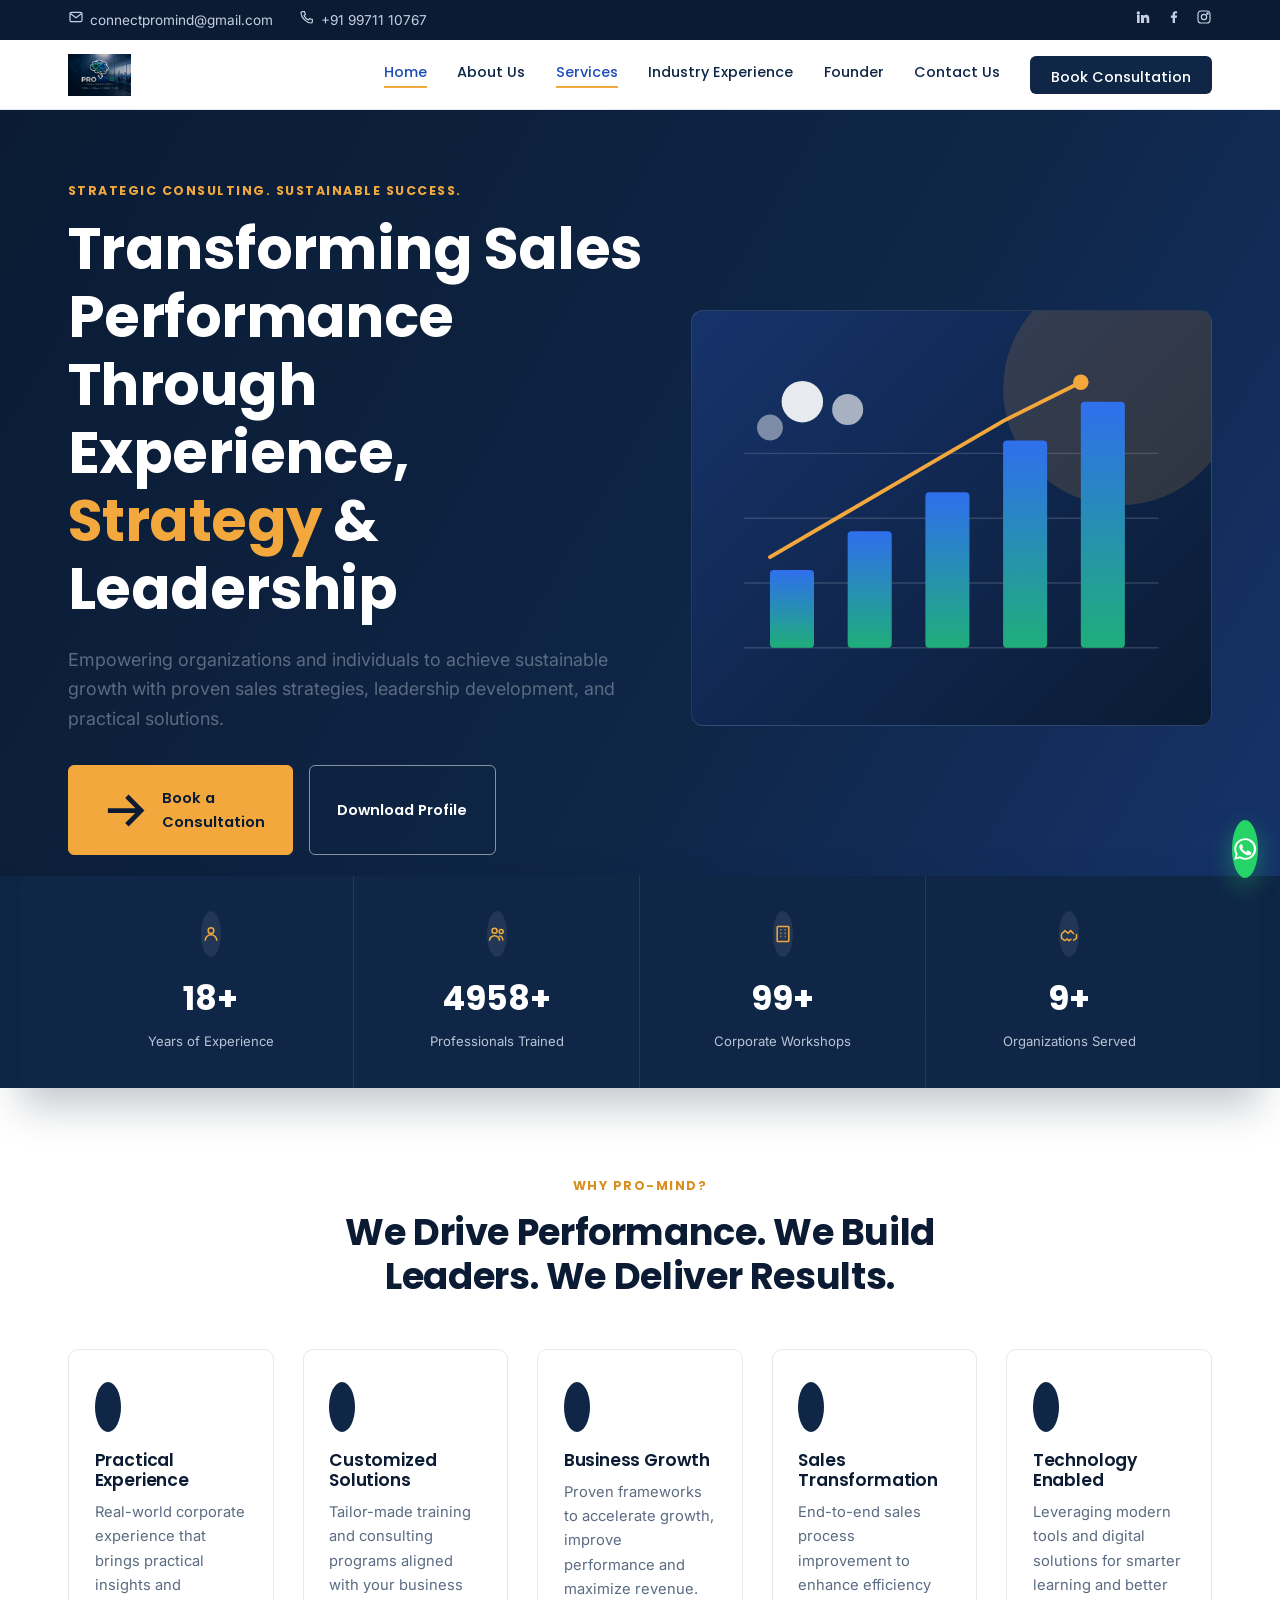
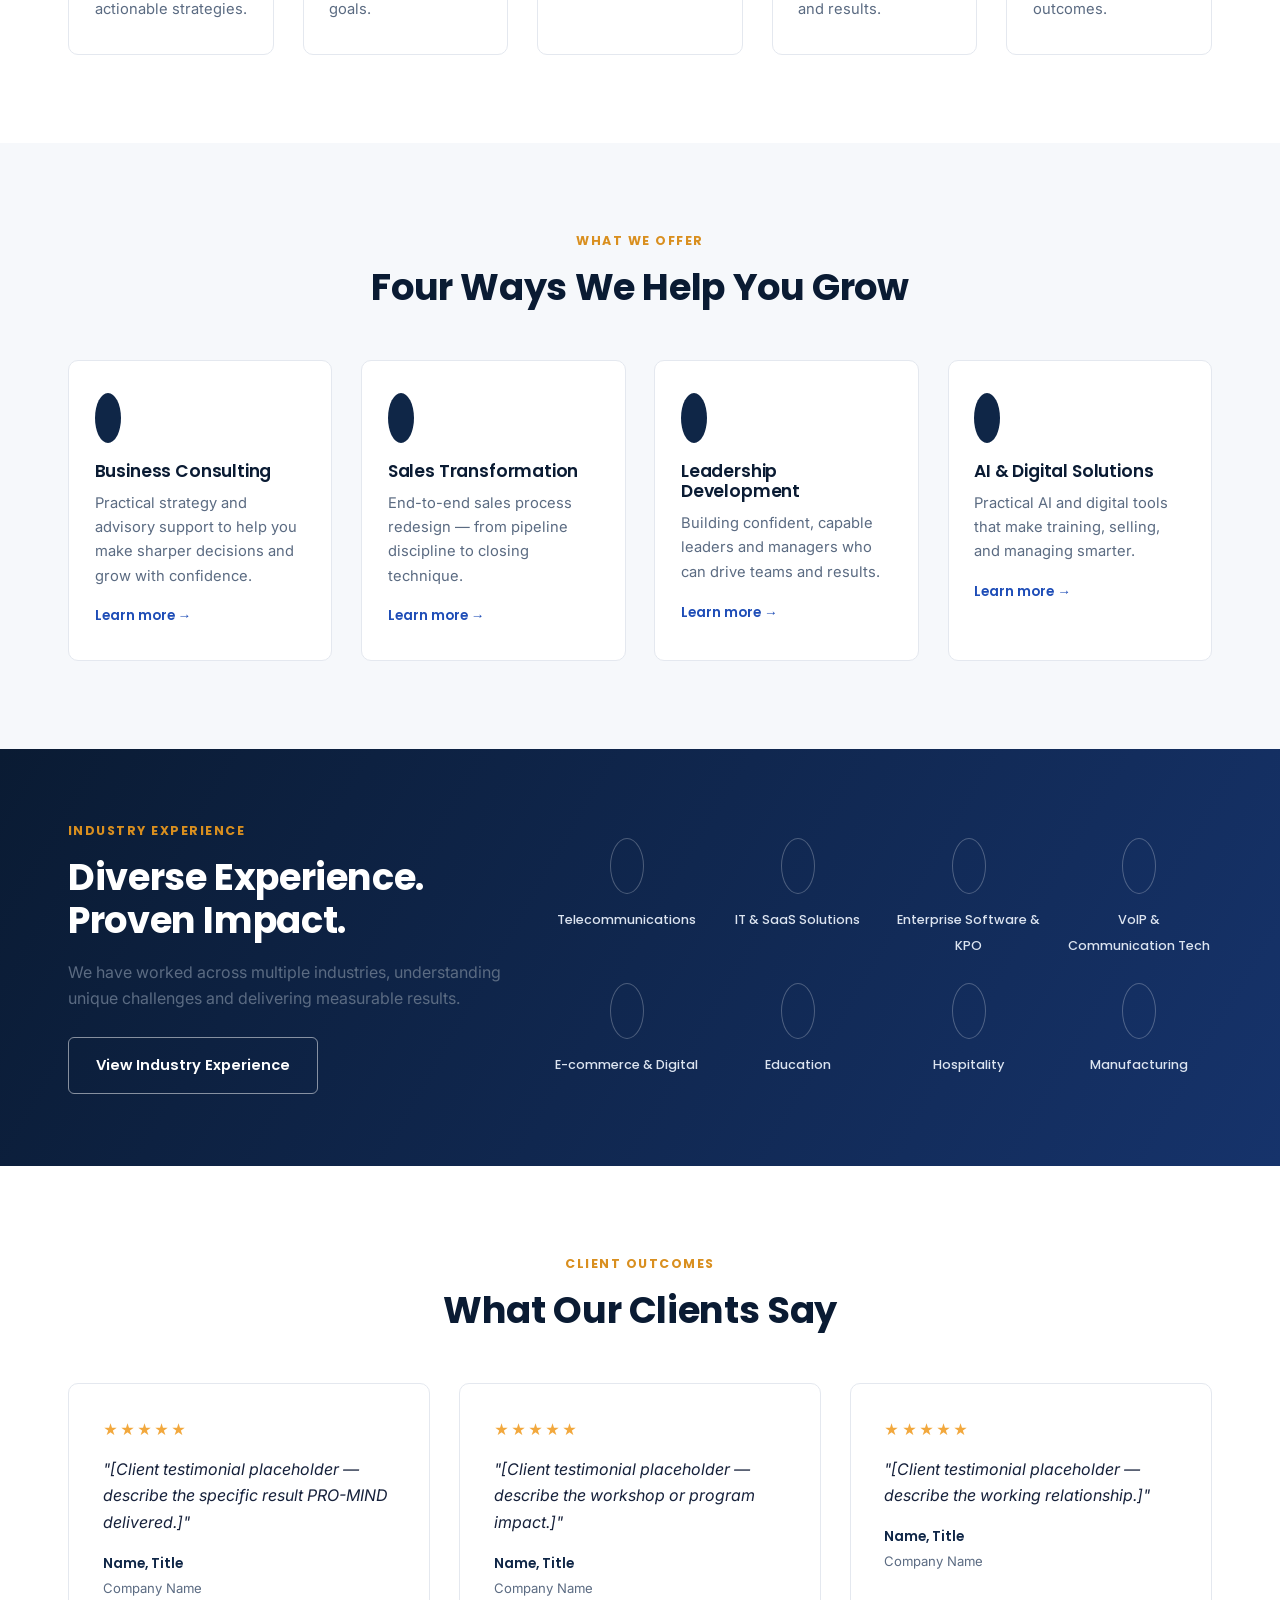
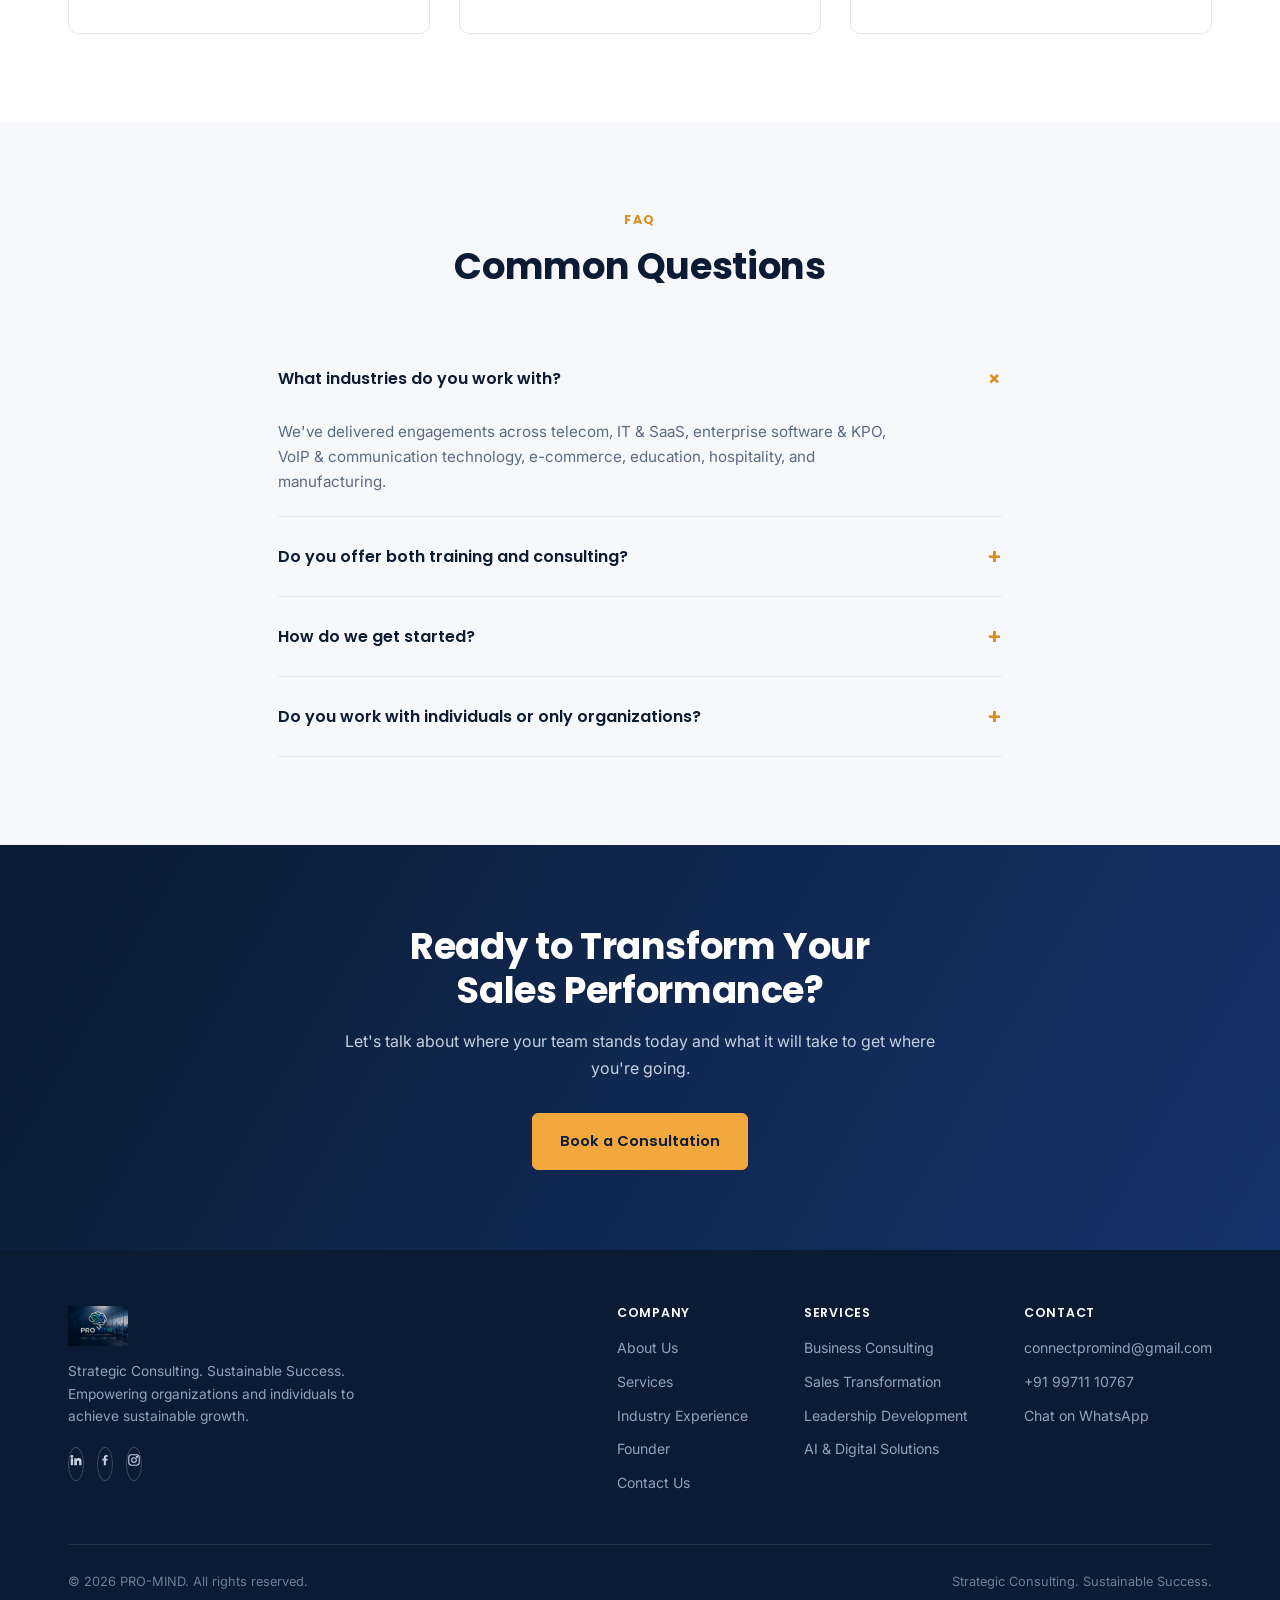
==== promind-fresh/index.html @ 64983698 "Add files via upload" ====
<!DOCTYPE html>
<html lang="en">
<head>
<meta charset="UTF-8">
<meta name="viewport" content="width=device-width, initial-scale=1.0">
<title>PRO-MIND | Strategic Consulting. Sustainable Success.</title>
<meta name="description" content="PRO-MIND helps organizations and individuals achieve sustainable growth through sales transformation, leadership development, business consulting, and AI-enabled solutions.">
<link rel="canonical" href="https://kumaralok301.github.io/pro-mind-1/">
<meta property="og:title" content="PRO-MIND | Strategic Consulting. Sustainable Success.">
<meta property="og:description" content="PRO-MIND helps organizations and individuals achieve sustainable growth through sales transformation, leadership development, business consulting, and AI-enabled solutions.">
<meta property="og:type" content="website">
<meta property="og:image" content="https://kumaralok301.github.io/pro-mind-1/assets/favicon-512.png">
<link rel="icon" type="image/png" href="assets/favicon.png">
<link rel="apple-touch-icon" href="assets/favicon-512.png">
<link rel="stylesheet" href="css/style.css">

</head>
<body>
<div class="topbar">
  <div class="wrap">
    <div class="topbar-left">
      <a href="mailto:connectpromind@gmail.com"><span style="width:16px;display:inline-block"><svg viewBox="0 0 24 24" fill="none" stroke="currentColor" stroke-width="1.8"><rect x="3" y="5" width="18" height="14" rx="2"/><path d="M3 6.5l9 6.5 9-6.5"/></svg></span>connectpromind@gmail.com</a>
      <a href="tel:+919971110767"><span style="width:16px;display:inline-block"><svg viewBox="0 0 24 24" fill="none" stroke="currentColor" stroke-width="1.8"><path d="M5 4h3.2l1.4 4.3-2 1.6a12 12 0 0 0 6.5 6.5l1.6-2 4.3 1.4V19a2 2 0 0 1-2 2C11.4 21 3 12.6 3 6a2 2 0 0 1 2-2z"/></svg></span>+91 99711 10767</a>
    </div>
    <div class="topbar-social">
      <a href="#" target="_blank" rel="noopener" aria-label="LinkedIn" style="width:16px;display:inline-block"><svg viewBox="0 0 24 24" fill="currentColor"><path d="M4.98 3.5a2.5 2.5 0 1 1 0 5 2.5 2.5 0 0 1 0-5zM3 9h4v12H3zM9 9h3.8v1.7h.05c.53-1 1.83-2 3.77-2 4.03 0 4.78 2.65 4.78 6.1V21h-4v-5.3c0-1.27-.02-2.9-1.77-2.9-1.77 0-2.04 1.38-2.04 2.8V21H9z"/></svg></a>
      <a href="#" target="_blank" rel="noopener" aria-label="Facebook" style="width:16px;display:inline-block"><svg viewBox="0 0 24 24" fill="currentColor"><path d="M13.5 21v-8h2.7l.4-3.1h-3.1V8c0-.9.25-1.5 1.55-1.5H16.7V3.7C16.4 3.65 15.4 3.5 14.2 3.5c-2.5 0-4.2 1.5-4.2 4.3v2.1H7.3V13h2.7v8z"/></svg></a>
      <a href="#" target="_blank" rel="noopener" aria-label="Instagram" style="width:16px;display:inline-block"><svg viewBox="0 0 24 24" fill="none" stroke="currentColor" stroke-width="1.8"><rect x="3" y="3" width="18" height="18" rx="5"/><circle cx="12" cy="12" r="4"/><circle cx="17.2" cy="6.8" r="1"/></svg></a>
    </div>
  </div>
</div>
<header class="site-header">
  <nav class="nav">
    <a href="index.html" class="logo-link">
      <img src="assets/logo-nav.png" alt="PRO-MIND logo">
    </a>
    <button class="nav-toggle" aria-expanded="false">Menu</button>
    <div class="nav-links">
      <a href="index.html" class="active">Home</a>
      <a href="about.html">About Us</a>
      <a href="services/index.html">Services</a>
      <a href="industry-experience.html">Industry Experience</a>
      <a href="founder.html">Founder</a>
      <a href="contact.html">Contact Us</a>
      <a href="contact.html" class="nav-cta">Book Consultation</a>
    </div>
  </nav>
</header>
<main>

<section class="hero">
  <div class="wrap">
    <div>
      <span class="eyebrow" style="color:#F2A83D">Strategic Consulting. Sustainable Success.</span>
      <h1>Transforming Sales Performance Through Experience, <span class="hero-accent">Strategy</span> &amp; Leadership</h1>
      <p class="lede">Empowering organizations and individuals to achieve sustainable growth with proven sales strategies, leadership development, and practical solutions.</p>
      <div class="btn-row">
        <a href="contact.html" class="btn btn-gold"><svg viewBox="0 0 24 24" fill="none" stroke="currentColor" stroke-width="2"><path d="M5 12h14M13 6l6 6-6 6"/></svg> Book a Consultation</a>
        <a href="assets/PRO-MIND-Profile.pdf" class="btn btn-outline-light">Download Profile</a>
      </div>
    </div>
    <div class="hero-visual reveal"><svg viewBox="0 0 400 320" xmlns="http://www.w3.org/2000/svg">
  <defs>
    <linearGradient id="bar1" x1="0" y1="1" x2="0" y2="0">
      <stop offset="0%" stop-color="#1FAE7A"/><stop offset="100%" stop-color="#2F6FED"/>
    </linearGradient>
  </defs>
  <g opacity="0.15">
    <circle cx="330" cy="60" r="90" fill="#F2A83D"/>
  </g>
  <g stroke="rgba(255,255,255,0.15)" stroke-width="1">
    <line x1="40" y1="260" x2="360" y2="260"/>
    <line x1="40" y1="210" x2="360" y2="210"/>
    <line x1="40" y1="160" x2="360" y2="160"/>
    <line x1="40" y1="110" x2="360" y2="110"/>
  </g>
  <g fill="url(#bar1)">
    <rect x="60" y="200" width="34" height="60" rx="3"/>
    <rect x="120" y="170" width="34" height="90" rx="3"/>
    <rect x="180" y="140" width="34" height="120" rx="3"/>
    <rect x="240" y="100" width="34" height="160" rx="3"/>
    <rect x="300" y="70" width="34" height="190" rx="3"/>
  </g>
  <path d="M60 190 L120 155 L180 120 L240 85 L300 55" stroke="#F2A83D" stroke-width="3" fill="none" stroke-linecap="round"/>
  <circle cx="300" cy="55" r="6" fill="#F2A83D"/>
  <g fill="#fff" opacity="0.9">
    <circle cx="85" cy="70" r="16"/>
    <circle cx="120" cy="76" r="12" opacity="0.7"/>
    <circle cx="60" cy="90" r="10" opacity="0.5"/>
  </g>
</svg></div>
  </div>
</section>

<section class="stats-band reveal">
  <div class="wrap">
    <div class="stat">
      <div class="stat-icon" style="width:20px;margin:0 auto 0.9rem;"><svg viewBox="0 0 24 24" fill="none" stroke="currentColor" stroke-width="1.8"><circle cx="12" cy="8" r="3.4"/><path d="M5 20c0-3.9 3.1-7 7-7s7 3.1 7 7"/></svg></div>
      <div class="stat-num" data-count="19" data-suffix="+">0</div>
      <div class="stat-label">Years of Experience</div>
    </div>
    <div class="stat">
      <div class="stat-icon" style="width:20px;margin:0 auto 0.9rem;"><svg viewBox="0 0 24 24" fill="none" stroke="currentColor" stroke-width="1.8"><circle cx="9" cy="8" r="3"/><circle cx="17" cy="9" r="2.4"/><path d="M3 20c0-3.3 2.7-6 6-6s6 2.7 6 6M14.5 14.3c2.6.3 4.5 2.6 4.5 5.4"/></svg></div>
      <div class="stat-num" data-count="5000" data-suffix="+">0</div>
      <div class="stat-label">Professionals Trained</div>
    </div>
    <div class="stat">
      <div class="stat-icon" style="width:20px;margin:0 auto 0.9rem;"><svg viewBox="0 0 24 24" fill="none" stroke="currentColor" stroke-width="1.8"><rect x="5" y="3" width="14" height="18" rx="1"/><path d="M9 7h1M14 7h1M9 11h1M14 11h1M9 15h1M14 15h1"/></svg></div>
      <div class="stat-num" data-count="100" data-suffix="+">0</div>
      <div class="stat-label">Corporate Workshops</div>
    </div>
    <div class="stat">
      <div class="stat-icon" style="width:20px;margin:0 auto 0.9rem;"><svg viewBox="0 0 24 24" fill="none" stroke="currentColor" stroke-width="1.8"><path d="M3 12l4-4 4 3 3-3 4 4M3 12v5l4 3M21 12v5l-4 3M7 20l3-2 2 2 3-2"/></svg></div>
      <div class="stat-num" data-count="10" data-suffix="+">0</div>
      <div class="stat-label">Organizations Served</div>
    </div>
  </div>
</section>

<section class="section" style="padding-top:5.5rem;">
  <div class="wrap">
    <div class="section-head reveal">
      <span class="eyebrow" style="text-align:center">Why PRO-MIND?</span>
      <h2>We Drive Performance. We Build Leaders. We Deliver Results.</h2>
    </div>
    <div class="grid-5 reveal">
      <div class="card">
        <div class="card-icon" style="width:24px;padding:13px;"><svg viewBox="0 0 24 24" fill="none" stroke="currentColor" stroke-width="1.8"><circle cx="12" cy="12" r="8.5"/><circle cx="12" cy="12" r="4.5"/><circle cx="12" cy="12" r="0.8" fill="currentColor"/></svg></div>
        <h3>Practical Experience</h3>
        <p>Real-world corporate experience that brings practical insights and actionable strategies.</p>
      </div>
      <div class="card">
        <div class="card-icon" style="width:24px;padding:13px;"><svg viewBox="0 0 24 24" fill="none" stroke="currentColor" stroke-width="1.8"><path d="M9 4h4v2.2a1.6 1.6 0 0 0 2.8 1.1 1.6 1.6 0 0 1 2.7 1.1V12h-2.2a1.6 1.6 0 1 0 0 3.2H18v4.8h-4.5v-2.2a1.6 1.6 0 1 0-3.2 0V20H6v-4.5h2.2a1.6 1.6 0 1 0 0-3.2H6V9h3V4z"/></svg></div>
        <h3>Customized Solutions</h3>
        <p>Tailor-made training and consulting programs aligned with your business goals.</p>
      </div>
      <div class="card">
        <div class="card-icon" style="width:24px;padding:13px;"><svg viewBox="0 0 24 24" fill="none" stroke="currentColor" stroke-width="1.8"><path d="M3 17l6-6 4 4 8-9"/><path d="M15 6h6v6"/></svg></div>
        <h3>Business Growth</h3>
        <p>Proven frameworks to accelerate growth, improve performance and maximize revenue.</p>
      </div>
      <div class="card">
        <div class="card-icon" style="width:24px;padding:13px;"><svg viewBox="0 0 24 24" fill="none" stroke="currentColor" stroke-width="1.8"><path d="M4 19V9M10 19V5M16 19v-7M22 19H2"/></svg></div>
        <h3>Sales Transformation</h3>
        <p>End-to-end sales process improvement to enhance efficiency and results.</p>
      </div>
      <div class="card">
        <div class="card-icon" style="width:24px;padding:13px;"><svg viewBox="0 0 24 24" fill="none" stroke="currentColor" stroke-width="1.8"><circle cx="12" cy="12" r="3"/><path d="M12 2v2.5M12 19.5V22M4.9 4.9l1.8 1.8M17.3 17.3l1.8 1.8M2 12h2.5M19.5 12H22M4.9 19.1l1.8-1.8M17.3 6.7l1.8-1.8"/></svg></div>
        <h3>Technology Enabled</h3>
        <p>Leveraging modern tools and digital solutions for smarter learning and better outcomes.</p>
      </div>
    </div>
  </div>
</section>

<section class="section section-alt">
  <div class="wrap">
    <div class="section-head reveal">
      <span class="eyebrow" style="text-align:center">What We Offer</span>
      <h2>Four Ways We Help You Grow</h2>
    </div>
    <div class="grid-4 reveal">
      <div class="card">
        <div class="card-icon" style="width:24px;padding:13px;"><svg viewBox="0 0 24 24" fill="none" stroke="currentColor" stroke-width="1.8"><circle cx="12" cy="12" r="8.5"/><circle cx="12" cy="12" r="4.5"/><circle cx="12" cy="12" r="0.8" fill="currentColor"/></svg></div>
        <h3>Business Consulting</h3>
        <p>Practical strategy and advisory support to help you make sharper decisions and grow with confidence.</p>
        <a class="card-link" href="services/business-consulting.html">Learn more &rarr;</a>
      </div>
      <div class="card">
        <div class="card-icon" style="width:24px;padding:13px;"><svg viewBox="0 0 24 24" fill="none" stroke="currentColor" stroke-width="1.8"><path d="M4 19V9M10 19V5M16 19v-7M22 19H2"/></svg></div>
        <h3>Sales Transformation</h3>
        <p>End-to-end sales process redesign — from pipeline discipline to closing technique.</p>
        <a class="card-link" href="services/sales-transformation.html">Learn more &rarr;</a>
      </div>
      <div class="card">
        <div class="card-icon" style="width:24px;padding:13px;"><svg viewBox="0 0 24 24" fill="none" stroke="currentColor" stroke-width="1.8"><circle cx="9" cy="8" r="3"/><circle cx="17" cy="9" r="2.4"/><path d="M3 20c0-3.3 2.7-6 6-6s6 2.7 6 6M14.5 14.3c2.6.3 4.5 2.6 4.5 5.4"/></svg></div>
        <h3>Leadership Development</h3>
        <p>Building confident, capable leaders and managers who can drive teams and results.</p>
        <a class="card-link" href="services/leadership-development.html">Learn more &rarr;</a>
      </div>
      <div class="card">
        <div class="card-icon" style="width:24px;padding:13px;"><svg viewBox="0 0 24 24" fill="none" stroke="currentColor" stroke-width="1.8"><circle cx="12" cy="12" r="3"/><path d="M12 2v2.5M12 19.5V22M4.9 4.9l1.8 1.8M17.3 17.3l1.8 1.8M2 12h2.5M19.5 12H22M4.9 19.1l1.8-1.8M17.3 6.7l1.8-1.8"/></svg></div>
        <h3>AI &amp; Digital Solutions</h3>
        <p>Practical AI and digital tools that make training, selling, and managing smarter.</p>
        <a class="card-link" href="services/ai-digital-solutions.html">Learn more &rarr;</a>
      </div>
    </div>
  </div>
</section>

<section class="industry-band reveal">
  <div class="wrap">
    <div class="industry-top">
      <div>
        <span class="eyebrow">Industry Experience</span>
        <h2 style="color:#fff;">Diverse Experience. Proven Impact.</h2>
        <p style="margin-top:1rem;">We have worked across multiple industries, understanding unique challenges and delivering measurable results.</p>
        <a href="industry-experience.html" class="btn btn-outline-light" style="margin-top:1.6rem;">View Industry Experience</a>
      </div>
      <div class="industry-icons">
        <div class="industry-icon"><div class="ic" style="width:24px;padding:16px;"><svg viewBox="0 0 24 24" fill="none" stroke="currentColor" stroke-width="1.8"><path d="M12 2l6 20M12 2L6 22M9 12h6M7.5 17h9"/><circle cx="12" cy="2" r="1.4" fill="currentColor" stroke="none"/></svg></div><span>Telecommunications</span></div>
        <div class="industry-icon"><div class="ic" style="width:24px;padding:16px;"><svg viewBox="0 0 24 24" fill="none" stroke="currentColor" stroke-width="1.8"><path d="M7 18h10a4 4 0 0 0 .4-8 5.5 5.5 0 0 0-10.6-1.6A4.5 4.5 0 0 0 7 18z"/></svg></div><span>IT &amp; SaaS Solutions</span></div>
        <div class="industry-icon"><div class="ic" style="width:24px;padding:16px;"><svg viewBox="0 0 24 24" fill="none" stroke="currentColor" stroke-width="1.8"><rect x="3" y="4" width="18" height="12" rx="1.5"/><path d="M8 20h8M12 16v4"/></svg></div><span>Enterprise Software &amp; KPO</span></div>
        <div class="industry-icon"><div class="ic" style="width:24px;padding:16px;"><svg viewBox="0 0 24 24" fill="none" stroke="currentColor" stroke-width="1.8"><path d="M5 4h3.2l1.4 4.3-2 1.6a12 12 0 0 0 6.5 6.5l1.6-2 4.3 1.4V19a2 2 0 0 1-2 2C11.4 21 3 12.6 3 6a2 2 0 0 1 2-2z"/></svg></div><span>VoIP &amp; Communication Tech</span></div>
        <div class="industry-icon"><div class="ic" style="width:24px;padding:16px;"><svg viewBox="0 0 24 24" fill="none" stroke="currentColor" stroke-width="1.8"><circle cx="9" cy="20" r="1.4"/><circle cx="17" cy="20" r="1.4"/><path d="M2 3h2l2.4 12.2A2 2 0 0 0 8.4 17H18a2 2 0 0 0 2-1.6L21.5 7H6"/></svg></div><span>E-commerce &amp; Digital</span></div>
        <div class="industry-icon"><div class="ic" style="width:24px;padding:16px;"><svg viewBox="0 0 24 24" fill="none" stroke="currentColor" stroke-width="1.8"><path d="M2 9l10-4 10 4-10 4-10-4z"/><path d="M6 11v4c0 1.5 2.7 3 6 3s6-1.5 6-3v-4M22 9v6"/></svg></div><span>Education</span></div>
        <div class="industry-icon"><div class="ic" style="width:24px;padding:16px;"><svg viewBox="0 0 24 24" fill="none" stroke="currentColor" stroke-width="1.8"><path d="M3 21V10l9-6 9 6v11"/><path d="M9 21v-6h6v6M3 10h18"/></svg></div><span>Hospitality</span></div>
        <div class="industry-icon"><div class="ic" style="width:24px;padding:16px;"><svg viewBox="0 0 24 24" fill="none" stroke="currentColor" stroke-width="1.8"><path d="M3 21V11l5 3.5V11l5 3.5V9l6 4v8H3z"/><path d="M8 21v-3M13 21v-3M18 21v-3"/></svg></div><span>Manufacturing</span></div>
      </div>
    </div>
  </div>
</section>

<section class="section">
  <div class="wrap">
    <div class="section-head reveal">
      <span class="eyebrow" style="text-align:center">Client Outcomes</span>
      <h2>What Our Clients Say</h2>
    </div>
    <div class="grid-3 reveal">
      <div class="testimonial-card">
        <div class="stars">&#9733;&#9733;&#9733;&#9733;&#9733;</div>
        <p>"[Client testimonial placeholder — describe the specific result PRO-MIND delivered.]"</p>
        <cite>Name, Title<span>Company Name</span></cite>
      </div>
      <div class="testimonial-card">
        <div class="stars">&#9733;&#9733;&#9733;&#9733;&#9733;</div>
        <p>"[Client testimonial placeholder — describe the workshop or program impact.]"</p>
        <cite>Name, Title<span>Company Name</span></cite>
      </div>
      <div class="testimonial-card">
        <div class="stars">&#9733;&#9733;&#9733;&#9733;&#9733;</div>
        <p>"[Client testimonial placeholder — describe the working relationship.]"</p>
        <cite>Name, Title<span>Company Name</span></cite>
      </div>
    </div>
  </div>
</section>

<section class="section section-alt">
  <div class="wrap" style="max-width:820px;">
    <div class="section-head reveal">
      <span class="eyebrow" style="text-align:center">FAQ</span>
      <h2>Common Questions</h2>
    </div>
    <div class="reveal">
      <div class="faq-item open">
        <div class="faq-q"><span>What industries do you work with?</span><span class="plus">+</span></div>
        <div class="faq-a"><p>We've delivered engagements across telecom, IT &amp; SaaS, enterprise software &amp; KPO, VoIP &amp; communication technology, e-commerce, education, hospitality, and manufacturing.</p></div>
      </div>
      <div class="faq-item">
        <div class="faq-q"><span>Do you offer both training and consulting?</span><span class="plus">+</span></div>
        <div class="faq-a"><p>Yes — engagements range from focused corporate workshops to end-to-end sales and leadership consulting programs, tailored to what your team needs.</p></div>
      </div>
      <div class="faq-item">
        <div class="faq-q"><span>How do we get started?</span><span class="plus">+</span></div>
        <div class="faq-a"><p>Book a consultation using the button above or on our Contact page. We'll discuss your goals and recommend the right starting point.</p></div>
      </div>
      <div class="faq-item">
        <div class="faq-q"><span>Do you work with individuals or only organizations?</span><span class="plus">+</span></div>
        <div class="faq-a"><p>Both — we've trained 5000+ individual professionals as well as delivered organization-wide programs.</p></div>
      </div>
    </div>
  </div>
</section>

<section class="cta-band">
  <div class="wrap reveal">
    <h2>Ready to Transform Your Sales Performance?</h2>
    <p>Let's talk about where your team stands today and what it will take to get where you're going.</p>
    <div class="btn-row">
      <a href="contact.html" class="btn btn-gold">Book a Consultation</a>
    </div>
  </div>
</section>

</main>
<footer class="site-footer">
  <div class="wrap">
    <div class="footer-top">
      <div class="footer-brand">
        <img src="assets/logo-nav.png" alt="PRO-MIND logo">
        <p>Strategic Consulting. Sustainable Success. Empowering organizations and individuals to achieve sustainable growth.</p>
        <div class="footer-social">
          <a href="#" target="_blank" rel="noopener" aria-label="LinkedIn" style="width:16px;display:inline-block"><svg viewBox="0 0 24 24" fill="currentColor"><path d="M4.98 3.5a2.5 2.5 0 1 1 0 5 2.5 2.5 0 0 1 0-5zM3 9h4v12H3zM9 9h3.8v1.7h.05c.53-1 1.83-2 3.77-2 4.03 0 4.78 2.65 4.78 6.1V21h-4v-5.3c0-1.27-.02-2.9-1.77-2.9-1.77 0-2.04 1.38-2.04 2.8V21H9z"/></svg></a>
          <a href="#" target="_blank" rel="noopener" aria-label="Facebook" style="width:16px;display:inline-block"><svg viewBox="0 0 24 24" fill="currentColor"><path d="M13.5 21v-8h2.7l.4-3.1h-3.1V8c0-.9.25-1.5 1.55-1.5H16.7V3.7C16.4 3.65 15.4 3.5 14.2 3.5c-2.5 0-4.2 1.5-4.2 4.3v2.1H7.3V13h2.7v8z"/></svg></a>
          <a href="#" target="_blank" rel="noopener" aria-label="Instagram" style="width:16px;display:inline-block"><svg viewBox="0 0 24 24" fill="none" stroke="currentColor" stroke-width="1.8"><rect x="3" y="3" width="18" height="18" rx="5"/><circle cx="12" cy="12" r="4"/><circle cx="17.2" cy="6.8" r="1"/></svg></a>
        </div>
      </div>
      <div class="footer-cols">
        <div class="footer-col">
          <h4>Company</h4>
          <a href="about.html">About Us</a>
          <a href="services/index.html">Services</a>
          <a href="industry-experience.html">Industry Experience</a>
          <a href="founder.html">Founder</a>
          <a href="contact.html">Contact Us</a>
        </div>
        <div class="footer-col">
          <h4>Services</h4>
          <a href="services/business-consulting.html">Business Consulting</a>
          <a href="services/sales-transformation.html">Sales Transformation</a>
          <a href="services/leadership-development.html">Leadership Development</a>
          <a href="services/ai-digital-solutions.html">AI &amp; Digital Solutions</a>
        </div>
        <div class="footer-col">
          <h4>Contact</h4>
          <span>connectpromind@gmail.com</span>
          <span>+91 99711 10767</span>
          <a href="https://wa.me/919971110767" target="_blank" rel="noopener">Chat on WhatsApp</a>
        </div>
      </div>
    </div>
    <div class="footer-bottom">
      <span>&copy; 2026 PRO-MIND. All rights reserved.</span>
      <span>Strategic Consulting. Sustainable Success.</span>
    </div>
  </div>
</footer>
<a href="https://wa.me/919971110767" target="_blank" rel="noopener" class="whatsapp-float" aria-label="Chat on WhatsApp" style="width:26px;display:flex;color:#fff"><svg viewBox="0 0 24 24" fill="currentColor"><path d="M12 2a10 10 0 0 0-8.6 15L2 22l5.2-1.4A10 10 0 1 0 12 2zm0 18.2a8.1 8.1 0 0 1-4.2-1.2l-.3-.2-3 .8.8-2.9-.2-.3A8.2 8.2 0 1 1 12 20.2zm4.5-6.1c-.2-.1-1.5-.7-1.7-.8-.2-.1-.4-.1-.6.1-.2.2-.6.8-.8 1-.1.2-.3.2-.5.1-.2-.1-1-.4-2-1.2-.7-.6-1.2-1.4-1.4-1.6-.1-.2 0-.4.1-.5.1-.1.2-.3.4-.4.1-.1.2-.3.2-.4.1-.2 0-.3 0-.4-.1-.1-.6-1.4-.8-1.9-.2-.5-.4-.4-.6-.4h-.5c-.2 0-.5.1-.7.3-.2.2-.9.9-.9 2.2s1 2.5 1.1 2.7c.1.2 2 3 4.7 4.2.7.3 1.2.5 1.6.6.7.2 1.3.2 1.8.1.5-.1 1.5-.6 1.7-1.2.2-.6.2-1.1.2-1.2-.1-.1-.3-.2-.5-.3z"/></svg></a>
<script src="js/main.js"></script>
</body>
</html>
---- promind-fresh/css/style.css ----
/* ============================================================
   PRO-MIND — Fresh v2.0 Design System
   Brand: navy corporate base, gold CTA, blue/green accents
   pulled from the PRO-MIND brain/infinity mark.
   Typography: Poppins (display/headings) + Inter (body)
   ============================================================ */

@import url('https://fonts.googleapis.com/css2?family=Poppins:wght@500;600;700;800&family=Inter:wght@400;500;600&display=swap');

:root {
  --navy-900: #0A1B33;
  --navy-800: #0F2647;
  --navy-700: #16336B;
  --blue: #2F6FED;
  --blue-dark: #1E4DB7;
  --green: #1FAE7A;
  --gold: #F2A83D;
  --gold-dark: #D98F1F;
  --offwhite: #F6F8FB;
  --white: #FFFFFF;
  --text-dark: #16213B;
  --text-muted: #5B6B82;
  --border: #E4E8EF;

  --display: 'Poppins', -apple-system, sans-serif;
  --body: 'Inter', -apple-system, sans-serif;

  --max: 1240px;
  --gutter: clamp(1.25rem, 4vw, 3rem);
}

* { box-sizing: border-box; margin: 0; padding: 0; }
html { scroll-behavior: smooth; }

body {
  background: var(--white);
  color: var(--text-dark);
  font-family: var(--body);
  font-size: 16px;
  line-height: 1.65;
  -webkit-font-smoothing: antialiased;
}

@media (prefers-reduced-motion: reduce) {
  html { scroll-behavior: auto; }
  * { animation-duration: 0.01ms !important; transition-duration: 0.01ms !important; }
}

a { color: inherit; text-decoration: none; }
img { max-width: 100%; display: block; }
ul { list-style: none; }

.wrap { max-width: var(--max); margin: 0 auto; padding: 0 var(--gutter); }

.eyebrow {
  font-family: var(--display);
  font-size: 0.78rem;
  font-weight: 700;
  letter-spacing: 0.12em;
  text-transform: uppercase;
  color: var(--gold-dark);
  margin-bottom: 0.9rem;
  display: block;
}

h1, h2, h3, h4 {
  font-family: var(--display);
  font-weight: 700;
  line-height: 1.18;
  letter-spacing: -0.01em;
  color: var(--navy-900);
}
h1 { font-size: clamp(2.2rem, 4.6vw, 3.6rem); font-weight: 700; }
h2 { font-size: clamp(1.7rem, 3vw, 2.3rem); }
h3 { font-size: 1.2rem; font-weight: 600; }

p { color: var(--text-muted); max-width: 62ch; }
p.lede { font-size: 1.12rem; color: var(--text-muted); max-width: 50ch; }

.section-dark p, .section-dark p.lede { color: #C6D0E0; }
.section-dark h2, .section-dark h3 { color: var(--white); }
.section-dark .eyebrow { color: var(--gold); }

/* ===== Buttons ===== */
.btn {
  display: inline-flex; align-items: center; gap: 0.55rem;
  font-family: var(--display); font-size: 0.92rem; font-weight: 600;
  padding: 0.95rem 1.7rem; border-radius: 6px; border: 1.5px solid transparent;
  cursor: pointer; transition: all 0.25s ease;
}
.btn-gold { background: var(--gold); color: var(--navy-900); border-color: var(--gold); }
.btn-gold:hover { background: var(--gold-dark); border-color: var(--gold-dark); }
.btn-outline-light { border-color: rgba(255,255,255,0.5); color: var(--white); }
.btn-outline-light:hover { border-color: var(--white); background: rgba(255,255,255,0.08); }
.btn-outline { border-color: var(--navy-700); color: var(--navy-800); }
.btn-outline:hover { background: var(--navy-800); color: var(--white); border-color: var(--navy-800); }
.btn-row { display: flex; gap: 1rem; flex-wrap: wrap; margin-top: 2rem; }

/* ===== Top bar ===== */
.topbar { background: var(--navy-900); color: #C6D0E0; font-size: 0.85rem; }
.topbar .wrap { display: flex; justify-content: space-between; align-items: center; padding: 0.55rem var(--gutter); flex-wrap: wrap; gap: 0.5rem; }
.topbar-left { display: flex; gap: 1.6rem; flex-wrap: wrap; }
.topbar-left a { color: #C6D0E0; display: inline-flex; align-items: center; gap: 0.4rem; }
.topbar-left a:hover { color: var(--white); }
.topbar-social { display: flex; gap: 0.9rem; }
.topbar-social a { color: #C6D0E0; }
.topbar-social a:hover { color: var(--gold); }

/* ===== Header / Nav ===== */
.site-header { position: sticky; top: 0; z-index: 100; background: var(--white); box-shadow: 0 1px 0 var(--border); }
.nav { display: flex; align-items: center; justify-content: space-between; padding: 0.85rem var(--gutter); max-width: var(--max); margin: 0 auto; }
.logo-link { display: flex; align-items: center; gap: 0.6rem; }
.logo-link img { height: 42px; width: auto; }
.nav-links { display: flex; gap: 1.9rem; align-items: center; }
.nav-links a { font-family: var(--display); font-size: 0.9rem; font-weight: 500; color: var(--navy-800); position: relative; padding-bottom: 4px; }
.nav-links a::after { content: ''; position: absolute; left: 0; bottom: 0; height: 2px; width: 0; background: var(--gold); transition: width 0.25s ease; }
.nav-links a:hover::after, .nav-links a.active::after { width: 100%; }
.nav-links a.active { color: var(--blue-dark); }
.nav-cta { background: var(--navy-800); color: var(--white) !important; padding: 0.65rem 1.3rem; border-radius: 6px; }
.nav-cta::after { display: none; }
.nav-cta:hover { background: var(--gold); color: var(--navy-900) !important; }
.nav-toggle { display: none; }

@media (max-width: 940px) {
  .nav-links { position: fixed; inset: 66px 0 0 0; background: var(--white); flex-direction: column; align-items: flex-start;
    padding: 2rem var(--gutter); gap: 1.4rem; transform: translateY(-110%); transition: transform 0.3s ease; overflow-y: auto; }
  .nav-links.open { transform: translateY(0); }
  .nav-toggle { display: block; background: none; border: none; font-family: var(--display); font-weight: 600; font-size: 0.85rem; cursor: pointer; color: var(--navy-800); }
}

/* ===== Hero ===== */
.hero { background: linear-gradient(120deg, var(--navy-900) 0%, var(--navy-800) 60%, var(--navy-700) 100%); position: relative; overflow: hidden; padding: 4.5rem 0; }
.hero .wrap { display: grid; grid-template-columns: 1.05fr 0.95fr; gap: 3rem; align-items: center; }
.hero h1 { color: var(--white); max-width: 15ch; }
.hero-accent { color: var(--gold); }
.hero p.lede { margin-top: 1.3rem; }
.hero-visual { border-radius: 12px; overflow: hidden; position: relative; aspect-ratio: 5/4; background: linear-gradient(135deg, var(--navy-700), var(--navy-900)); border: 1px solid rgba(255,255,255,0.12); display: flex; align-items: center; justify-content: center; }
.hero-visual svg { width: 100%; height: 100%; }
@media (max-width: 900px) { .hero .wrap { grid-template-columns: 1fr; } .hero-visual { order: -1; } }

/* ===== Stats band ===== */
.stats-band { background: var(--navy-800); padding: 0; margin-top: -3.2rem; position: relative; z-index: 3; }
.stats-band .wrap { display: grid; grid-template-columns: repeat(4, 1fr); background: var(--navy-800); border-radius: 10px; box-shadow: 0 18px 40px rgba(10,27,51,0.25); overflow: hidden; }
.stat { padding: 2.2rem 1.5rem; text-align: center; border-right: 1px solid rgba(255,255,255,0.09); }
.stat:last-child { border-right: none; }
.stat-icon { width: 46px; height: 46px; border-radius: 50%; background: rgba(255,255,255,0.08); display: flex; align-items: center; justify-content: center; margin: 0 auto 0.9rem; color: var(--gold); }
.stat-num { font-family: var(--display); font-size: 2.1rem; font-weight: 700; color: var(--white); }
.stat-label { font-family: var(--body); font-size: 0.82rem; color: #B9C4D6; margin-top: 0.3rem; }
@media (max-width: 760px) { .stats-band .wrap { grid-template-columns: repeat(2, 1fr); } .stat { border-bottom: 1px solid rgba(255,255,255,0.09); } }

/* ===== Section ===== */
.section { padding: 5.5rem 0; }
.section-alt { background: var(--offwhite); }
.section-dark { background: var(--navy-900); }
.section-head { max-width: 60ch; margin: 0 auto 3.2rem; text-align: center; }
.section-head.left { text-align: left; margin-left: 0; }

/* Feature / why cards */
.grid-5, .grid-4, .grid-3, .grid-2 { display: grid; gap: 1.8rem; }
.grid-5 { grid-template-columns: repeat(5, 1fr); }
.grid-4 { grid-template-columns: repeat(4, 1fr); }
.grid-3 { grid-template-columns: repeat(3, 1fr); }
.grid-2 { grid-template-columns: repeat(2, 1fr); gap: 2.5rem; }

.card { background: var(--white); border: 1px solid var(--border); border-radius: 10px; padding: 2rem 1.6rem; transition: all 0.25s ease; }
.card:hover { border-color: var(--blue); box-shadow: 0 12px 30px rgba(15,38,71,0.08); transform: translateY(-3px); }
.card-icon { width: 50px; height: 50px; border-radius: 50%; background: var(--navy-800); color: var(--white); display: flex; align-items: center; justify-content: center; margin-bottom: 1.1rem; }
.card h3 { margin-bottom: 0.6rem; font-size: 1.08rem; }
.card p { font-size: 0.92rem; }
.card a.card-link { font-family: var(--display); font-size: 0.85rem; font-weight: 600; color: var(--blue-dark); margin-top: 1.1rem; display: inline-block; }
.card a.card-link:hover { color: var(--gold-dark); }

@media (max-width: 1000px) { .grid-5 { grid-template-columns: repeat(3, 1fr); } .grid-4 { grid-template-columns: repeat(2, 1fr); } }
@media (max-width: 700px) { .grid-5, .grid-4, .grid-3 { grid-template-columns: 1fr; } .grid-2 { grid-template-columns: 1fr; } }

/* Industry Experience */
.industry-band { background: linear-gradient(120deg, var(--navy-900), var(--navy-700)); padding: 4.5rem 0; }
.industry-top { display: grid; grid-template-columns: 0.8fr 1.2fr; gap: 3rem; align-items: center; }
.industry-icons { display: grid; grid-template-columns: repeat(4, 1fr); gap: 1.6rem; }
.industry-icon { text-align: center; }
.industry-icon .ic { width: 56px; height: 56px; border-radius: 50%; border: 1.5px solid rgba(255,255,255,0.25); display: flex; align-items: center; justify-content: center; margin: 0 auto 0.7rem; color: var(--white); }
.industry-icon span { font-family: var(--display); font-size: 0.8rem; font-weight: 500; color: #DCE4F0; }
@media (max-width: 900px) { .industry-top { grid-template-columns: 1fr; } .industry-icons { grid-template-columns: repeat(2, 1fr); } }

/* Industry detail rows (industry-experience.html) */
.industry-row { display: grid; grid-template-columns: 90px 1fr; gap: 1.8rem; padding: 2rem 0; border-bottom: 1px solid var(--border); align-items: flex-start; }
.industry-row .ic-lg { width: 60px; height: 60px; border-radius: 12px; background: var(--navy-800); color: var(--white); display: flex; align-items: center; justify-content: center; }
.industry-row h3 { margin-bottom: 0.4rem; }
@media (max-width: 640px) { .industry-row { grid-template-columns: 1fr; } }

/* Testimonials */
.testimonial-card { background: var(--white); border: 1px solid var(--border); border-radius: 10px; padding: 2.1rem; }
.testimonial-card p { font-size: 1rem; color: var(--text-dark); font-style: italic; }
.testimonial-card .stars { color: var(--gold); font-size: 0.9rem; margin-bottom: 0.9rem; letter-spacing: 0.15em; }
.testimonial-card cite { font-family: var(--display); font-size: 0.85rem; font-weight: 600; font-style: normal; color: var(--navy-800); display: block; margin-top: 1.1rem; }
.testimonial-card cite span { display: block; font-family: var(--body); font-weight: 400; color: var(--text-muted); font-size: 0.82rem; margin-top: 0.15rem; }

/* Founder */
.founder-hero { display: grid; grid-template-columns: 0.85fr 1.15fr; gap: 3.5rem; align-items: center; }
.founder-photo { aspect-ratio: 4/5; background: linear-gradient(150deg, var(--navy-700), var(--navy-900)); border-radius: 12px; display: flex; align-items: center; justify-content: center; color: rgba(255,255,255,0.35); font-family: var(--display); font-size: 0.85rem; text-align: center; padding: 2rem; }
@media (max-width: 800px) { .founder-hero { grid-template-columns: 1fr; } }
.founder-creds { display: flex; flex-wrap: wrap; gap: 0.7rem; margin-top: 1.6rem; }
.founder-creds span { font-family: var(--display); font-size: 0.78rem; font-weight: 600; background: var(--offwhite); border: 1px solid var(--border); color: var(--navy-800); padding: 0.5rem 0.9rem; border-radius: 20px; }

/* FAQ accordion */
.faq-item { border-bottom: 1px solid var(--border); }
.faq-q { display: flex; justify-content: space-between; align-items: center; padding: 1.4rem 0; cursor: pointer; font-family: var(--display); font-weight: 600; color: var(--navy-900); font-size: 1rem; }
.faq-q .plus { font-size: 1.3rem; color: var(--gold-dark); transition: transform 0.25s ease; }
.faq-item.open .plus { transform: rotate(45deg); }
.faq-a { max-height: 0; overflow: hidden; transition: max-height 0.3s ease; }
.faq-item.open .faq-a { max-height: 300px; }
.faq-a p { padding-bottom: 1.4rem; font-size: 0.95rem; }

/* Process steps */
.process { display: grid; grid-template-columns: repeat(5, 1fr); gap: 1.6rem; margin-top: 2.5rem; }
.process-step { background: var(--offwhite); border-radius: 10px; padding: 1.6rem 1.3rem; border-top: 3px solid var(--gold); }
.process-step .step-num { font-family: var(--display); font-size: 0.78rem; color: var(--blue-dark); font-weight: 700; }
.process-step h4 { font-size: 0.98rem; margin-top: 0.5rem; }
@media (max-width: 900px) { .process { grid-template-columns: repeat(2, 1fr); } }
@media (max-width: 560px) { .process { grid-template-columns: 1fr; } }

/* Service detail hero */
.service-hero { background: var(--offwhite); padding: 3.5rem 0; border-bottom: 1px solid var(--border); }
.two-col { display: grid; grid-template-columns: 1fr 1fr; gap: 3.5rem; align-items: start; }
@media (max-width: 800px) { .two-col { grid-template-columns: 1fr; gap: 2.5rem; } }
.check-list li { padding-left: 1.5rem; position: relative; margin-bottom: 0.9rem; color: var(--text-muted); }
.check-list li::before { content: '✓'; position: absolute; left: 0; color: var(--green); font-weight: 700; }

/* Contact */
.contact-grid { display: grid; grid-template-columns: 0.9fr 1.1fr; gap: 3.5rem; }
@media (max-width: 900px) { .contact-grid { grid-template-columns: 1fr; gap: 2.8rem; } }
.contact-card { background: var(--navy-900); color: var(--white); border-radius: 12px; padding: 2.4rem; }
.contact-card .c-item { display: flex; gap: 1rem; align-items: flex-start; padding: 1rem 0; border-bottom: 1px solid rgba(255,255,255,0.1); }
.contact-card .c-item:last-child { border-bottom: none; }
.contact-card .c-icon { width: 40px; height: 40px; border-radius: 50%; background: rgba(255,255,255,0.1); display: flex; align-items: center; justify-content: center; flex-shrink: 0; color: var(--gold); }
.contact-card .c-label { font-family: var(--display); font-size: 0.72rem; text-transform: uppercase; letter-spacing: 0.06em; color: #93A2BC; }
.contact-card .c-value { font-family: var(--display); font-size: 1rem; font-weight: 600; margin-top: 0.2rem; }
.contact-card .c-value a:hover { color: var(--gold); }

.field { margin-bottom: 1.3rem; }
.field label { display: block; font-family: var(--display); font-size: 0.8rem; font-weight: 600; color: var(--navy-800); margin-bottom: 0.5rem; }
.field input, .field select, .field textarea {
  width: 100%; padding: 0.8rem 0.95rem; border: 1.5px solid var(--border); background: var(--white);
  font-family: var(--body); font-size: 0.95rem; color: var(--text-dark); border-radius: 6px;
}
.field input:focus, .field select:focus, .field textarea:focus { outline: none; border-color: var(--blue); }
.field textarea { min-height: 120px; resize: vertical; }

/* CTA band */
.cta-band { text-align: center; padding: 5rem 0; background: linear-gradient(120deg, var(--navy-900), var(--navy-700)); }
.cta-band h2 { color: var(--white); max-width: 22ch; margin: 0 auto; }
.cta-band p { color: #C6D0E0; margin: 1rem auto 0; }
.cta-band .btn-row { justify-content: center; }

/* Footer */
.site-footer { background: var(--navy-900); color: #93A2BC; padding: 3.5rem 0 1.6rem; }
.footer-top { display: flex; justify-content: space-between; flex-wrap: wrap; gap: 2.5rem; padding-bottom: 2.5rem; border-bottom: 1px solid rgba(255,255,255,0.09); }
.footer-brand img { height: 40px; margin-bottom: 0.9rem; }
.footer-brand p { max-width: 32ch; font-size: 0.86rem; color: #93A2BC; }
.footer-social { display: flex; gap: 0.8rem; margin-top: 1.2rem; }
.footer-social a { width: 34px; height: 34px; border-radius: 50%; border: 1px solid rgba(255,255,255,0.2); display: flex; align-items: center; justify-content: center; color: #C6D0E0; }
.footer-social a:hover { background: var(--gold); border-color: var(--gold); color: var(--navy-900); }
.footer-cols { display: flex; gap: 3.5rem; flex-wrap: wrap; }
.footer-col h4 { font-family: var(--display); font-size: 0.78rem; text-transform: uppercase; letter-spacing: 0.06em; color: var(--white); margin-bottom: 1rem; font-weight: 600; }
.footer-col a, .footer-col span { display: block; font-size: 0.88rem; margin-bottom: 0.65rem; color: #93A2BC; }
.footer-col a:hover { color: var(--gold); }
.footer-bottom { display: flex; justify-content: space-between; padding-top: 1.6rem; font-size: 0.8rem; color: #6E7E99; flex-wrap: wrap; gap: 0.6rem; }

/* WhatsApp float button */
.whatsapp-float { position: fixed; bottom: 22px; right: 22px; width: 58px; height: 58px; border-radius: 50%;
  background: #25D366; display: flex; align-items: center; justify-content: center; z-index: 200;
  box-shadow: 0 8px 24px rgba(37,211,102,0.4); transition: transform 0.25s ease; }
.whatsapp-float:hover { transform: scale(1.08); }

/* Reveal on scroll */
.reveal { opacity: 0; transform: translateY(18px); transition: opacity 0.7s ease, transform 0.7s ease; }
.reveal.in { opacity: 1; transform: translateY(0); }

a:focus-visible, button:focus-visible, input:focus-visible, select:focus-visible, textarea:focus-visible {
  outline: 2px solid var(--blue); outline-offset: 2px;
}
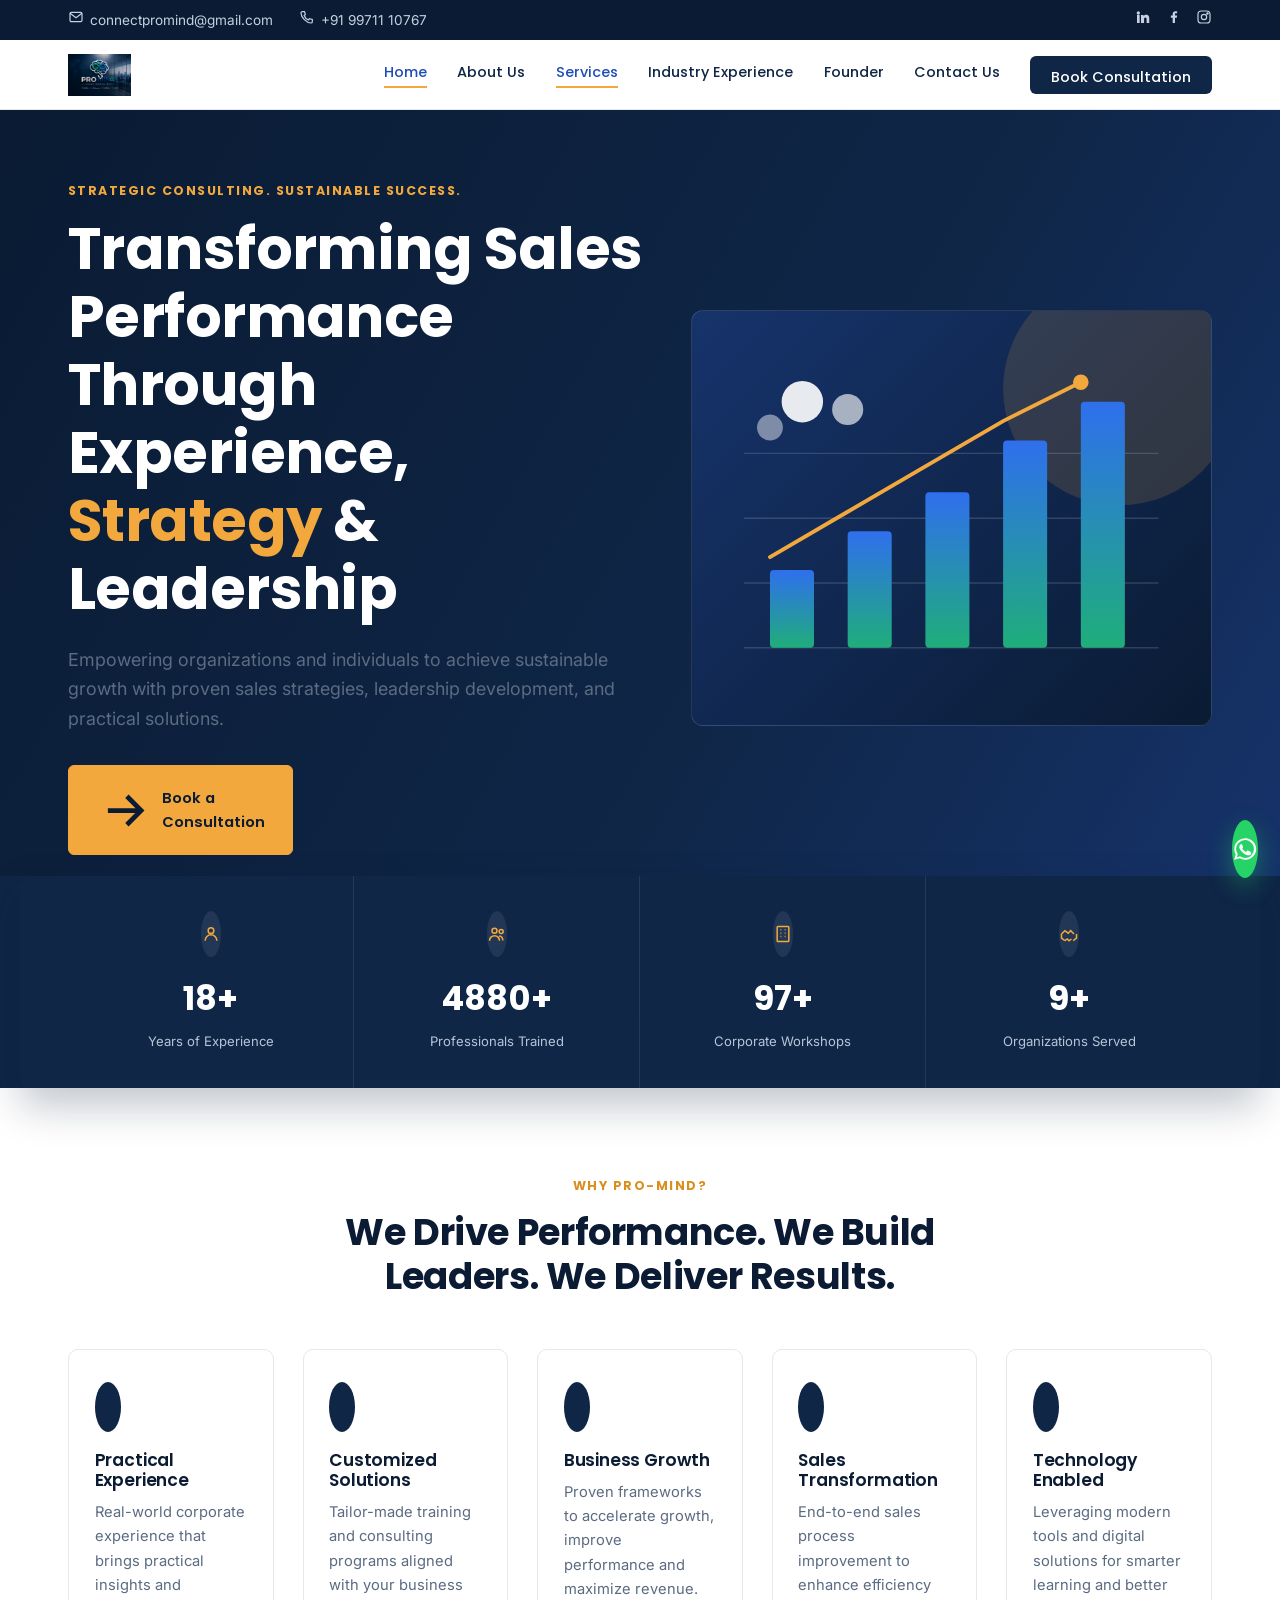
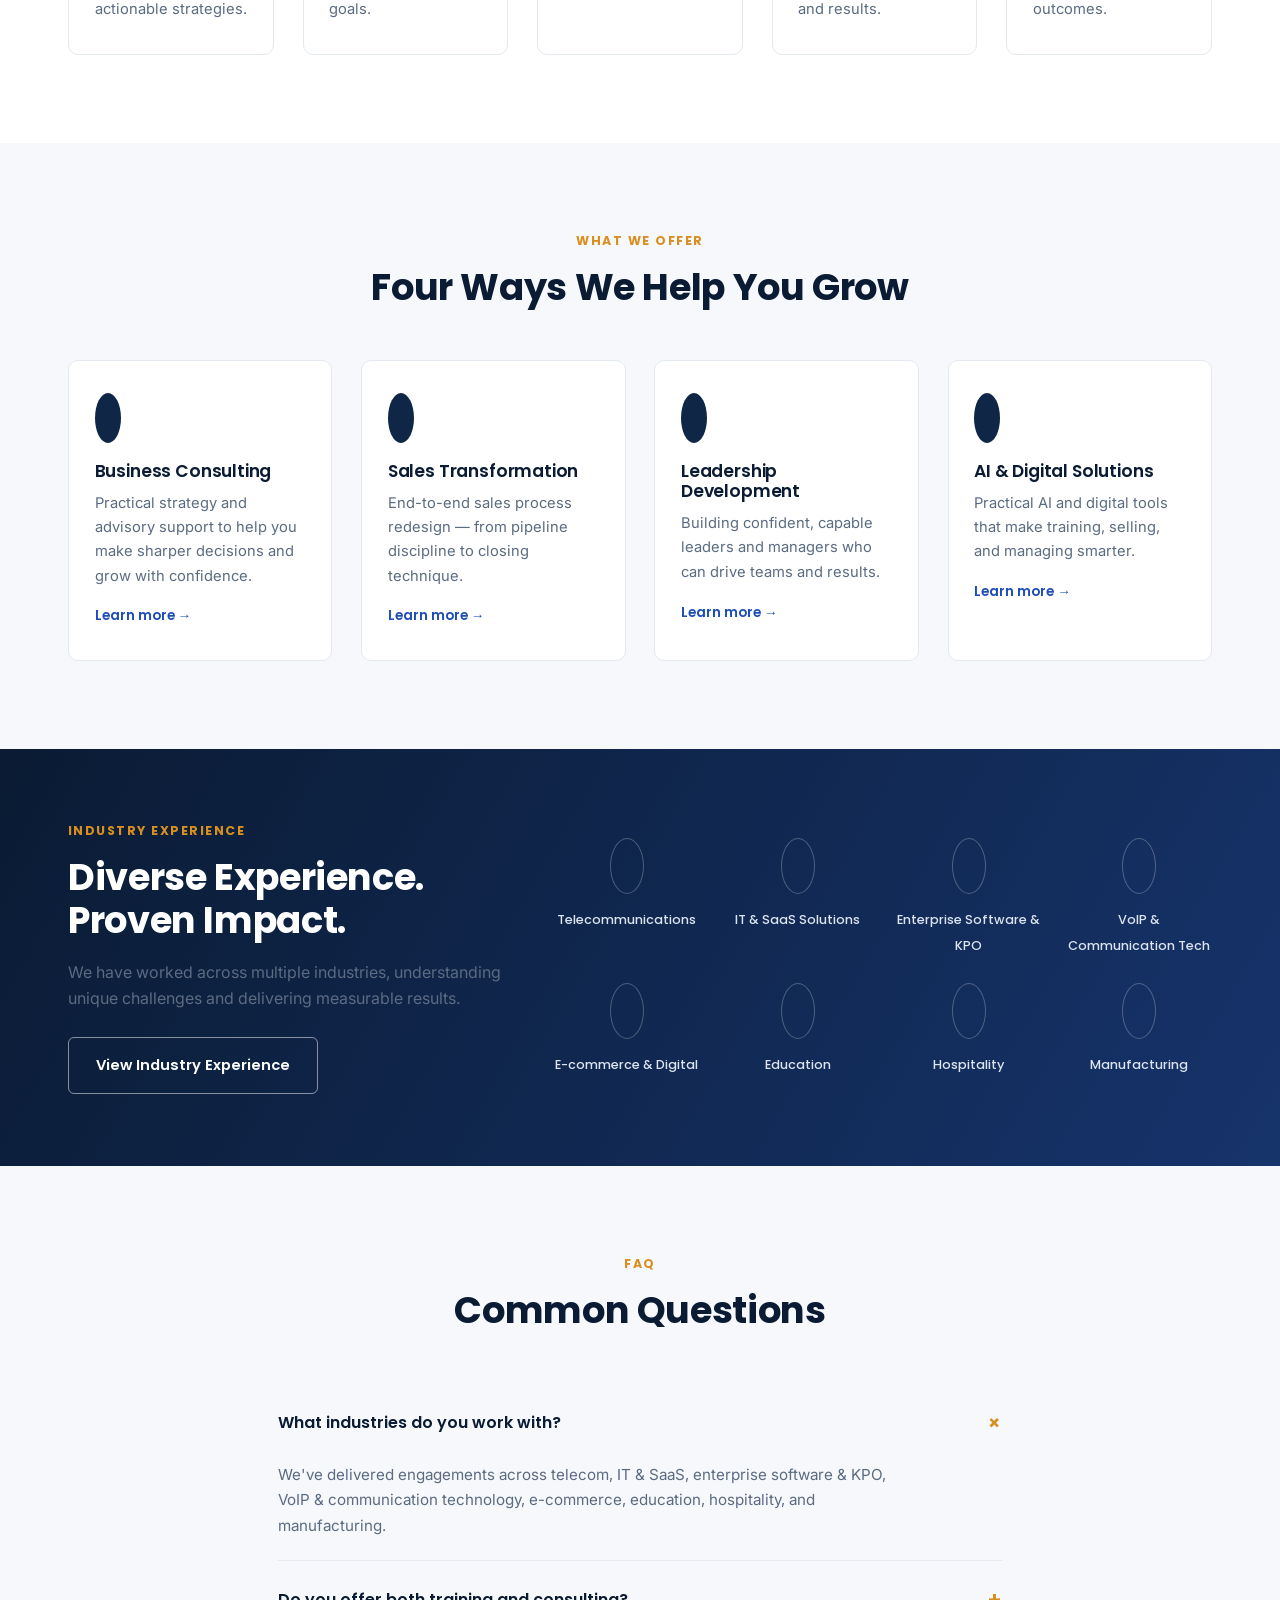
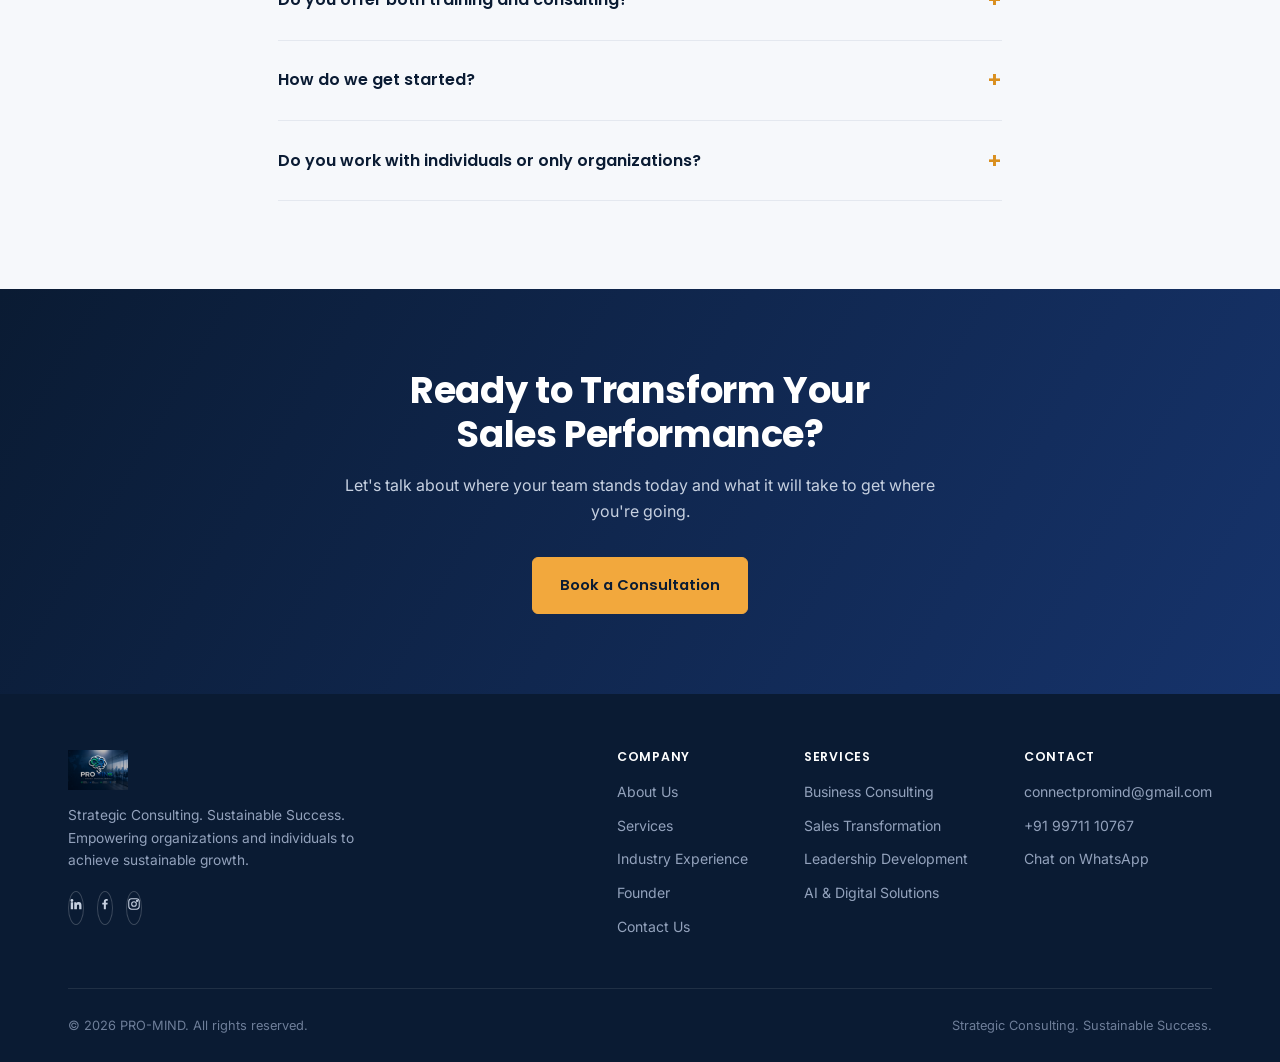
==== commit e8edd283: "Add files via upload" ====
--- a/promind-fresh/index.html
+++ b/promind-fresh/index.html
@@ -56,7 +56,6 @@
       <p class="lede">Empowering organizations and individuals to achieve sustainable growth with proven sales strategies, leadership development, and practical solutions.</p>
       <div class="btn-row">
         <a href="contact.html" class="btn btn-gold"><svg viewBox="0 0 24 24" fill="none" stroke="currentColor" stroke-width="2"><path d="M5 12h14M13 6l6 6-6 6"/></svg> Book a Consultation</a>
-        <a href="assets/PRO-MIND-Profile.pdf" class="btn btn-outline-light">Download Profile</a>
       </div>
     </div>
     <div class="hero-visual reveal"><svg viewBox="0 0 400 320" xmlns="http://www.w3.org/2000/svg">
@@ -211,32 +210,6 @@
   </div>
 </section>
 
-<section class="section">
-  <div class="wrap">
-    <div class="section-head reveal">
-      <span class="eyebrow" style="text-align:center">Client Outcomes</span>
-      <h2>What Our Clients Say</h2>
-    </div>
-    <div class="grid-3 reveal">
-      <div class="testimonial-card">
-        <div class="stars">&#9733;&#9733;&#9733;&#9733;&#9733;</div>
-        <p>"[Client testimonial placeholder — describe the specific result PRO-MIND delivered.]"</p>
-        <cite>Name, Title<span>Company Name</span></cite>
-      </div>
-      <div class="testimonial-card">
-        <div class="stars">&#9733;&#9733;&#9733;&#9733;&#9733;</div>
-        <p>"[Client testimonial placeholder — describe the workshop or program impact.]"</p>
-        <cite>Name, Title<span>Company Name</span></cite>
-      </div>
-      <div class="testimonial-card">
-        <div class="stars">&#9733;&#9733;&#9733;&#9733;&#9733;</div>
-        <p>"[Client testimonial placeholder — describe the working relationship.]"</p>
-        <cite>Name, Title<span>Company Name</span></cite>
-      </div>
-    </div>
-  </div>
-</section>
-
 <section class="section section-alt">
   <div class="wrap" style="max-width:820px;">
     <div class="section-head reveal">
--- a/promind-fresh/css/style.css
+++ b/promind-fresh/css/style.css
@@ -201,6 +201,7 @@
 @media (max-width: 800px) { .founder-hero { grid-template-columns: 1fr; } }
 .founder-creds { display: flex; flex-wrap: wrap; gap: 0.7rem; margin-top: 1.6rem; }
 .founder-creds span { font-family: var(--display); font-size: 0.78rem; font-weight: 600; background: var(--offwhite); border: 1px solid var(--border); color: var(--navy-800); padding: 0.5rem 0.9rem; border-radius: 20px; }
+.section-dark .founder-creds span { background: rgba(255,255,255,0.08); border-color: rgba(255,255,255,0.18); color: #fff; }
 
 /* FAQ accordion */
 .faq-item { border-bottom: 1px solid var(--border); }
